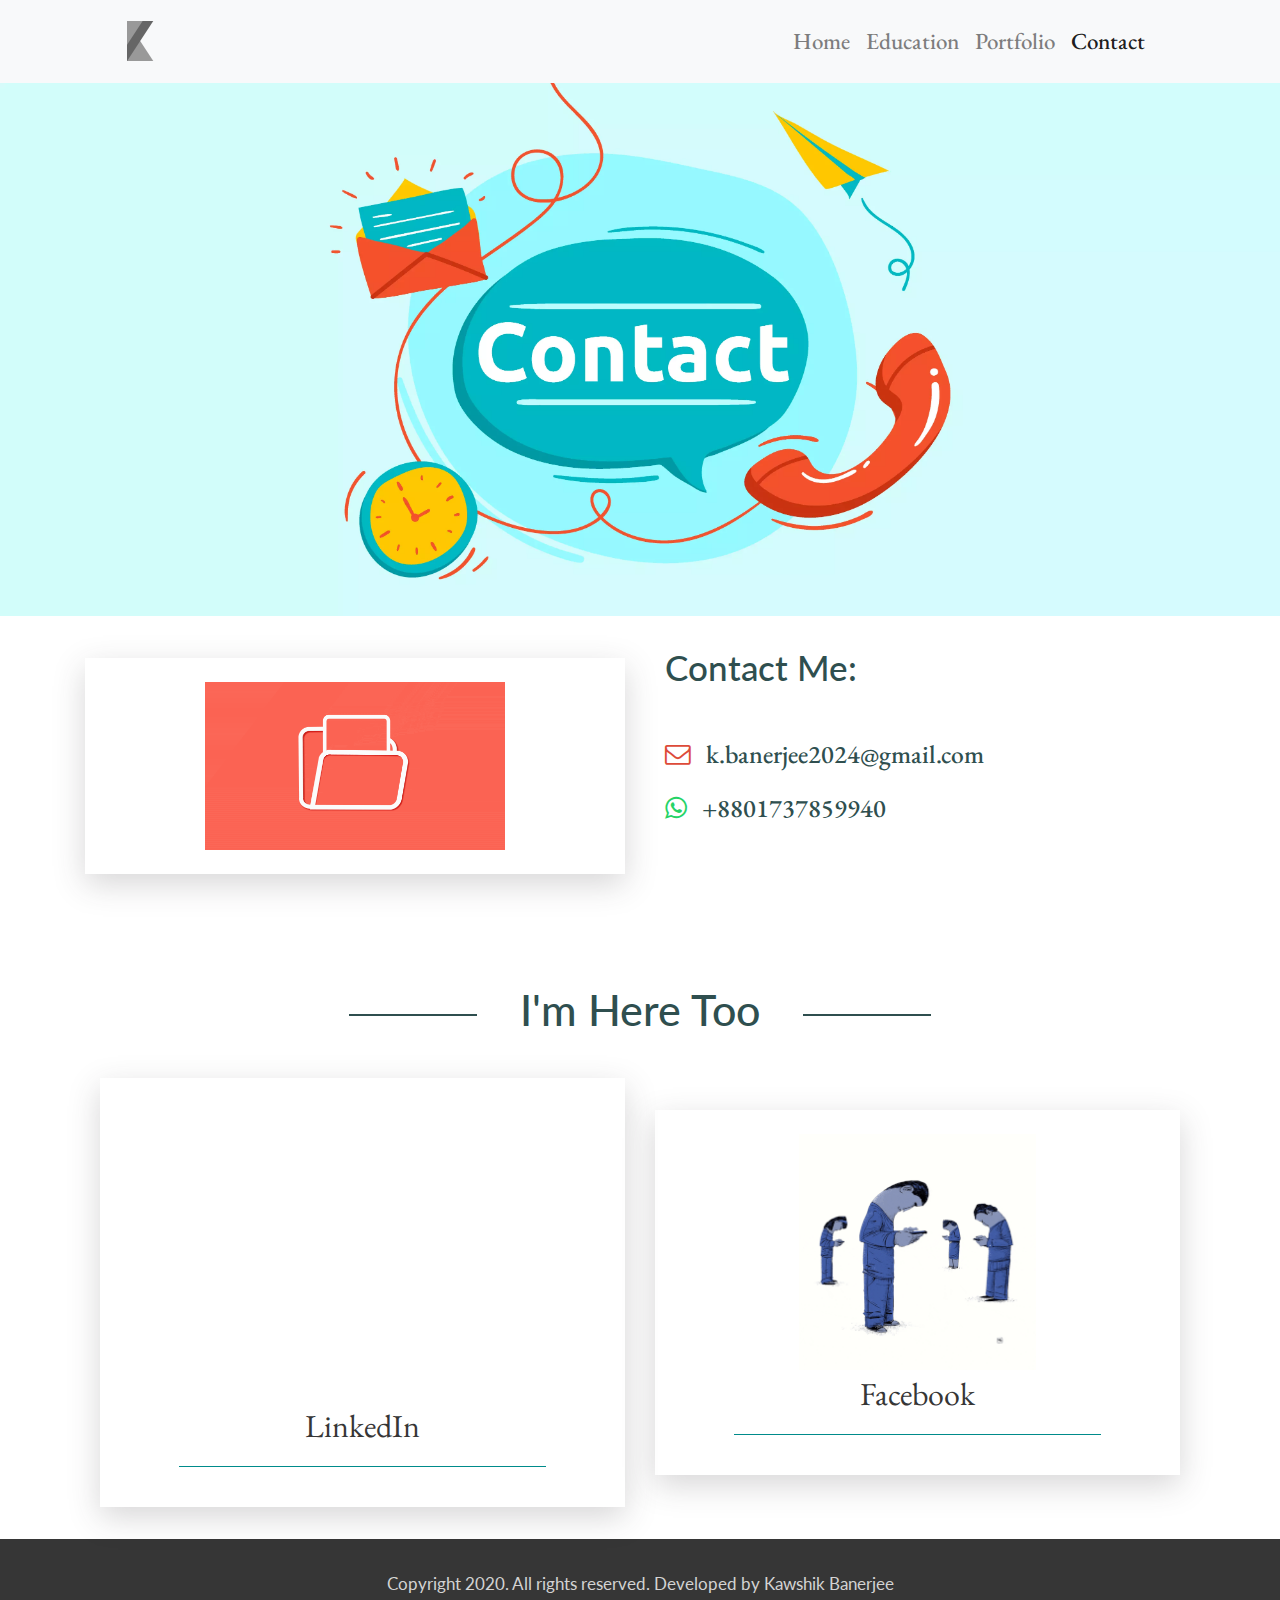
==== contact.html @ 923f94b1 "update 2.0" ====
<!DOCTYPE html>
<html lang="en">
<head>
    <meta charset="UTF-8">
    <meta name="viewport" content="width=device-width, initial-scale=1.0">
    
    <!-- title -->
    <title>Contact</title>
    <link rel="shortcut icon" href="./pic/brand.png" type="image/png">

    <!-- Bootstrap init -->
    <link rel="stylesheet" href="https://maxcdn.bootstrapcdn.com/bootstrap/4.5.2/css/bootstrap.min.css">
    <script src="https://ajax.googleapis.com/ajax/libs/jquery/3.5.1/jquery.min.js"></script>
    <script src="https://cdnjs.cloudflare.com/ajax/libs/popper.js/1.16.0/umd/popper.min.js"></script>
    <script src="https://maxcdn.bootstrapcdn.com/bootstrap/4.5.2/js/bootstrap.min.js"></script>

    <!-- css and responsive -->
    <link rel="stylesheet" href="./CSS/style.css">
    <link rel="stylesheet" href="./CSS/responsive.css"> 

    <!-- fonts -->
    <link rel="preconnect" href="https://fonts.gstatic.com">
    <link href="https://fonts.googleapis.com/css2?family=Lato:wght@700&display=swap" rel="stylesheet">
    <link href="https://fonts.googleapis.com/css2?family=EB+Garamond:ital,wght@0,400;0,500;1,600&display=swap" rel="stylesheet">

    <!-- icon -->
    <link rel="stylesheet" href="https://cdnjs.cloudflare.com/ajax/libs/font-awesome/4.7.0/css/font-awesome.min.css">

</head>
<body>
    <!-- header part -->
    <header class="header_area" id="navBar">
        <div class="main-menu">
            <nav class="navbar navbar-expand-lg navbar-light bg-light">
                <div class="container">
                    <img src="./pic/brand.png" alt="Logo" style="width:40px;">
                    <!-- <a class="navbar-brand" href="">KAWSHIK</a> -->

                    <button class="navbar-toggler" type="button" data-toggle="collapse" data-target="#navbarNavAltMarkup" 
                        aria-controls="navbarNavAltMarkup" aria-expanded="false" aria-label="Toggle navigation">
                        <span class="navbar-toggler-icon"></span>
                    </button>
                        
                    <div class="collapse navItems navbar-collapse justify-content-end" id="navbarNavAltMarkup">
                        <div class="navbar-nav">
                            <a class="nav-item nav-link" href="index.html">Home </a>
                            <a class="nav-item nav-link" href="education.html">Education </a>
                            <a class="nav-item nav-link" href="portfolio.html">Portfolio </a>
                            <a class="nav-item nav-link active" href="contact.html">Contact </a>
                        </div>
                    </div>
                </div>
            </nav>
        </div>
    </header>
    <!-- header end -->

    <!-- cover photo -->
    <div class="cover-photo">
        <img src="./pic/coverContact.webp" alt="Contact" style="width:100%;">
        <!-- <div class="text-center">Portfolio</div> -->
      </div>
    <!-- cover photo ends -->

    <main class="home-page">
        <!-- contact info starts -->
        <section>
            <div class="container">

                <div class="row justify-content-center align-content-center" style="margin-top: 30px;">

                    <div class="col-md-6" style="margin-top: -20px;">
                        <div class="text-center baksho">
                            <img src="./pic/mail.gif" alt=""> <br>
                            <!-- <a href="contact.html">Contact</a>
                            <hr> -->
                        </div>
                    </div> 
        
                    <div class="col-md-6">
                        <div class="contact-me" style="margin-left: 10px;">
                            <h2>Contact Me:</h2><br>
                            <!-- <p>Mail me: -->
                            <i class="fa fa-envelope-o"></i>
                            <a href="mailto:k.banerjee2024@gmail.com" target="_blank"
                            style="color: darkslategray;"> k.banerjee2024@gmail.com</a></p>
                            <i class="fa fa-whatsapp"></i> +8801737859940
                        </div>
                    </div>

                </div> <br> <br>

                <!-- find me -->
                <div class="container text-center section-divider" style="margin-top: 30px;">
                    <h3>I'm Here Too</h3>
                </div> <br> <br> <br>
                
                <div class="container">
                
                <div class="row justify-content-center align-items-center" style="margin-top: -70px;">
        
                    <div class="col-md-6">
                        <div class="text-center baksho">
                            <img src="./pic/linkedin.gif" alt=""> <br>
                            <a href="https://www.linkedin.com/in/kawshikbanerjee2024/" target="_blank">
                                LinkedIn</a>
                            <hr>
                        </div>
                    </div> 
        
                    <div class="col-md-6">
                        <div class="text-center baksho">
                            <img src="./pic/facebook.gif" alt="" style="width: 45%;"> <br>
                            <a href="https://www.facebook.com/k.banerjee13" target="_blank">
                                Facebook</a>
                            <hr>
                        </div>
                    </div> 
                </div>
                </div>
                <!-- find me ends -->

            </div>
        </section>
        <!-- contact info ends -->
    </main>
    
    <footer class="footer-area" id="footer-area">
        Copyright 2020. All rights reserved. Developed by Kawshik Banerjee
    </footer>
    
</body>
</html>
---- CSS/style.css ----
/* navbar */
.navbar-brand {
    padding: 0 2rem 0 0;
    font-family: 'Lato', sans-serif;
    font-size: 23px;
    text-transform: uppercase;
}

.navbar {
    padding: 1rem 7rem;
    background-color: whitesmoke;
}

.nav-edu {
    background-color: #caa17f;
}

.nav-edu a {
    color: #613221
}

.nav-edu a:hover {
    color: black
}

.navItems {
    font-family: 'EB Garamond', serif;
    font-weight:500;
    font-size: 23px;
}

.nav-edu .navbar-toggler-icon {
    background-image: url("data:image/svg+xml,%3csvg xmlns='http://www.w3.org/2000/svg' width='30' height='30' viewBox='0 0 30 30'%3e%3cpath stroke='rgba%28255, 255, 255, 0.5%29' stroke-linecap='round' stroke-miterlimit='10' stroke-width='2' d='M4 7h22M4 15h22M4 23h22'/%3e%3c/svg%3e");
}
/* navbar end */

/* homepage intro */
.home-page .home-intro .home-title {
    padding-top: 10%;
    padding-left: 15%;
}

.home-page .home-intro .home-title h3 {
    font-family: 'EB Garamond', serif;
}

.home-page .home-intro .home-title h3::after {
    content: " ";
    height: 2px;
    width: 10vw;
    background: darkslategrey;
    display: inline-block;
    margin-left: 5%;
    transform: translateY(-10px);
}

.home-page .home-intro .home-title h1 {
    font-size: 4.2rem;
    font-family: 'Lato', sans-serif;
}

.home-page .home-intro .banner-image > img {
    padding: 6rem 0; 
    width: 50%;
}

.home-page .home-intro .intro-text {
    font-family: 'EB Garamond', serif;
    text-align: center;
    font-size: 23px;
    font-weight: 500;
    padding: 3rem 7rem 3rem 7rem;
}
/* intro done */ 

/* home content */
.section-divider h3 {
    display: block;
    font-family: 'Lato', serif;
    /* font-family: 'EB Garamond', serif; */
    font-size: 2.7rem;
    /* text-transform: uppercase; */
    /* letter-spacing: 1px; */
    color: darkslategray;
}

.section-divider h3::after {
    content: " ";
    height: 2px;
    width: 10vw;
    background: darkslategrey;
    display: inline-block;
    margin-left: 4%;
    transform: translateY(-10px);
}

.section-divider h3::before {
    content: " ";
    height: 2px;
    width: 10vw;
    background: darkslategrey;
    display: inline-block;
    margin-right: 4%;
    transform: translateY(-10px);
}

.flex-container {
    display: flex;
    flex-direction: row;
    flex-wrap: wrap;
    align-items: center;
}

.baksho {
    background: #ffffff10;
    box-shadow: 0px 10px 30px rgba(57, 56, 61, 0.205);
    margin: 2rem 0rem;
    padding-top: 1.5rem;
    padding-bottom: 1.5rem;
}

.baksho a {
    font-family: 'EB Garamond', serif;
    font-size: 2rem;
    color: #363636;
}

.baksho img {
    width: 300px;
}

.baksho hr {
    width: 70%;
    border-color: darkcyan;
}

.baksho p {
    font-family: 'EB Garamond', serif;
    font-weight: 500;
    font-size: 1.4rem;
}
/* home content done */

/* edu starts */
.institute img {
    width: 100px;
}

.institute p {
    font-family: 'EB Garamond', serif;
    font-weight: 500;
    font-size: 2rem;
}

.institute text {
    font-family: 'EB Garamond', serif;
    font-size: 1.5rem;
}
/* edu ends */

/* contact starts */
.contact-me {
    font-family: 'EB Garamond', serif;
    font-size: 1.6rem;
    color: darkslategray;
    font-weight: 500;
}

.contact-me h2 {
    font-family: 'Lato', sans-serif;
    font-size: 2.2rem;
}

.fa:hover {
    opacity: 0.7;
}

.fa-whatsapp {
	color: #25D366;
    background-color: white;
}

.fa-envelope-o {
	color: #dd4b39;
    background: white;
}

.fa {
    margin-right: 10px;
}
/* contact ends */

/* footer */
.footer-area {
    background: #363636;
    padding: 2rem 0;
    font-family: 'Lato', sans-serif;
    font-size: 17px;
    color: lightgray;
    text-align: center;
}
/* footer done */
---- CSS/responsive.css ----
@media only screen and (max-width: 600px) {
    .home-page .home-intro .home-title h1 {
        font-size: 2rem;
        font-family: 'Lato', sans-serif;
    }

    .home-page .home-intro .banner-image > img {
        padding: 6rem 0; 
        width: 50%;
        margin: 0 4rem;
    }

    .home-page .home-intro .intro-text {
        font-family: 'EB Garamond', serif;
        text-align: center;
        font-size: 20px;
        font-weight: 500;
        padding: 2rem 1rem 2rem 1rem;
    }

    .section-divider h3 {
        display: block;
        font-family: 'Lato', serif;
        /* font-family: 'EB Garamond', serif; */
        font-size: 1.3rem;
        /* text-transform: uppercase; */
        /* letter-spacing: 1px; */
        color: darkslategray;
    }

    .section-divider h3::after {
        content: " ";
        height: 2px;
        width: 5vw;
        background: darkslategrey;
        display: inline-block;
        margin-left: 4%;
        transform: translateY(-10px);
    }
    
    .section-divider h3::before {
        content: " ";
        height: 2px;
        width: 5vw;
        background: darkslategrey;
        display: inline-block;
        margin-right: 4%;
        transform: translateY(-10px);
    }
    
    .baksho {
        background: #ffffff10;
        box-shadow: 0px 5px 15px rgba(57, 56, 61, 0.205);
        /* margin: 1rem 0rem; */
        padding-top: 1rem;
        padding-bottom: 1rem;
        /* width: 70%; */
    }
    
    .baksho a {
        font-family: 'EB Garamond', serif;
        font-size: 1.7rem;
        color: #363636;
    }
    
    .baksho img {
        width: 50%;
    }

    .baksho p {
        font-size: 1.3rem;
    }
    
    .baksho hr {
        width: 70%;
        border-color: darkcyan;
    }

    .institute text {
        font-size: 1.3rem;
    }

    .contact-me {
        font-size: 1.3rem;
        text-align: center;
    }

    .footer-area {
        background: #363636;
        padding: 2rem 1rem;
        font-family: 'Lato', sans-serif;
        font-size: 14px;
        color: lightgray;
        text-align: center;
    }

}

@media only screen and (max-width: 1224px) {
    .navbar-brand {
        padding: 0 2rem 0 0;
        font-family: 'Lato', sans-serif;
        font-size: 23px;
        text-transform: uppercase;
    }

    .home-page .home-intro .banner-image > img {
        padding: 6rem 0; 
        width: 50%;
        margin: 0 4rem;
    }

    .home-page .home-intro .intro-text {
        font-family: 'EB Garamond', serif;
        text-align: center;
        font-size: 22px;
        font-weight: 500;
        padding: 2rem 1rem 2rem 1rem;
    }

    .fa {
        padding: 5px;
        width: 40px;
        height: 40px;
        text-align: center;
        text-decoration: none;
        margin: 2px 3px;
        border-radius: 50%;
    }

}
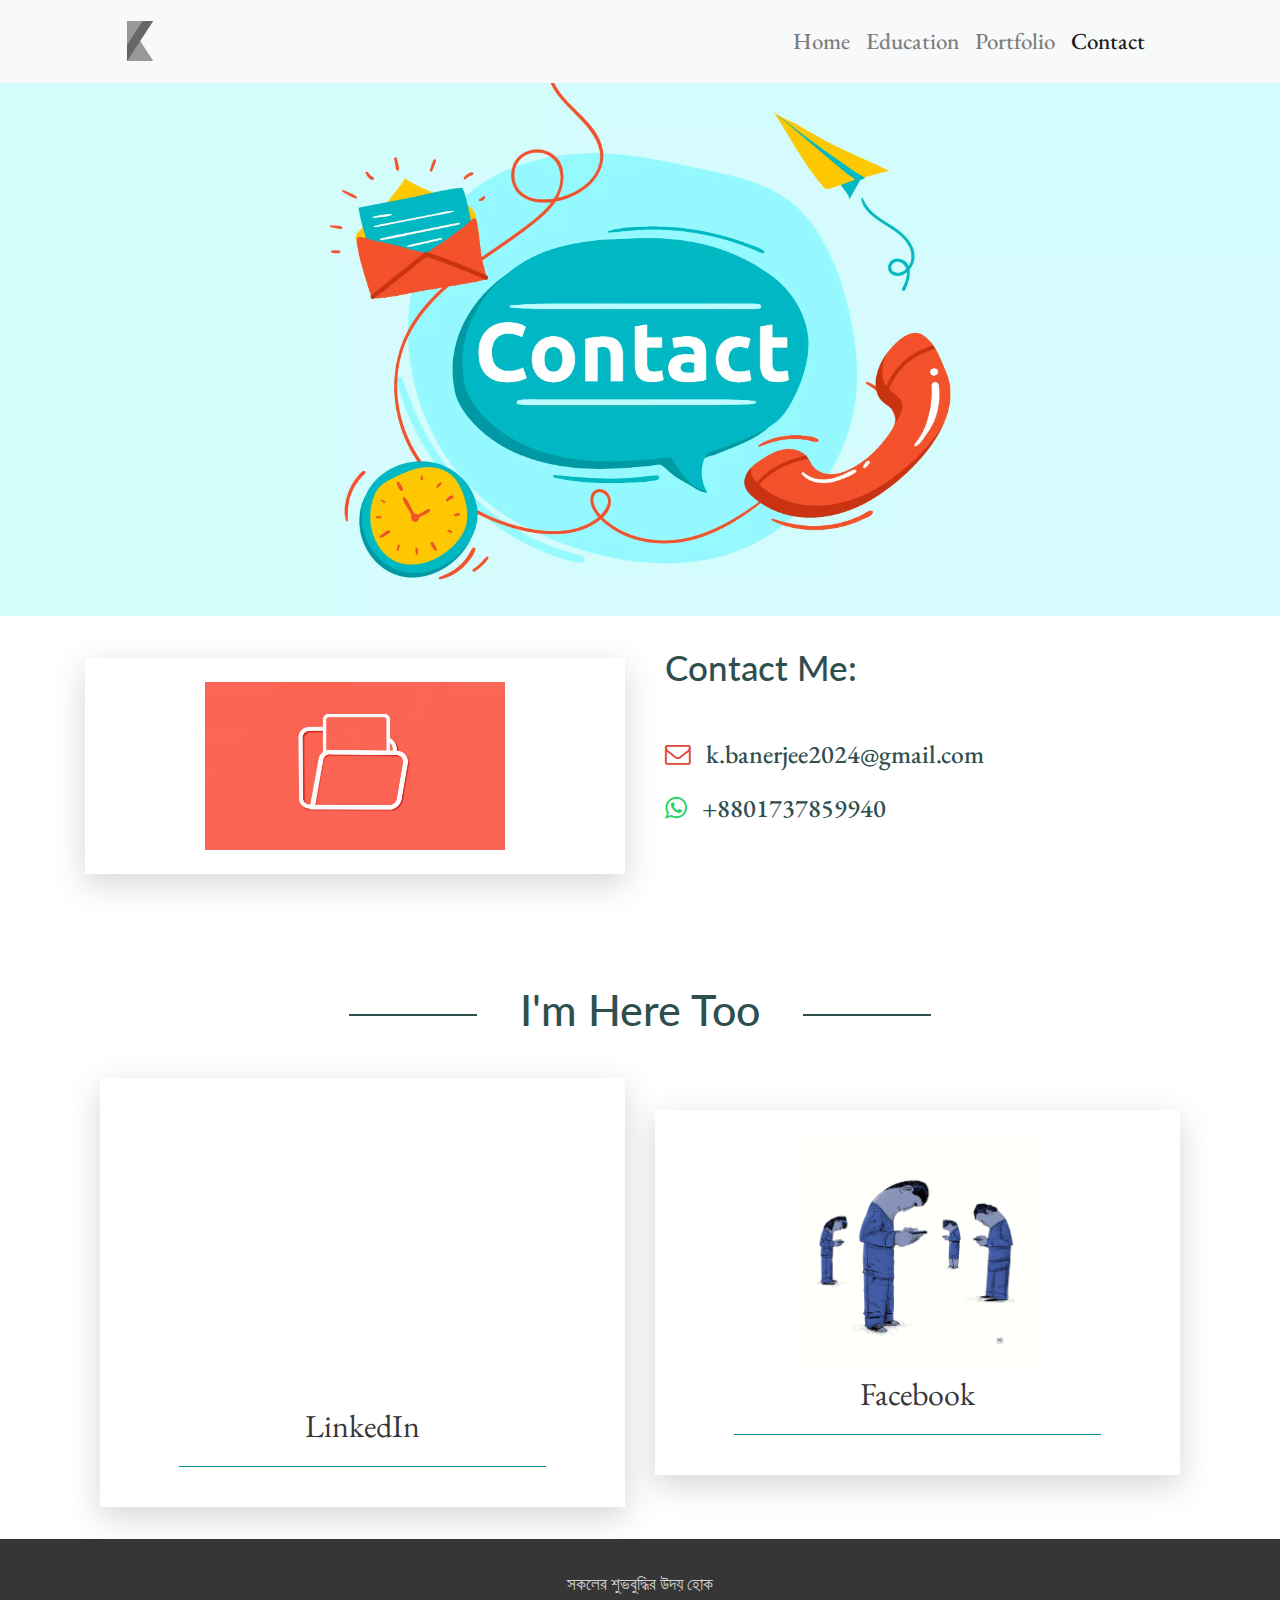
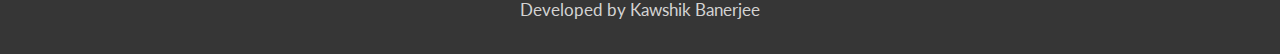
==== commit d6e54d00: "EC+footer update" ====
--- a/contact.html
+++ b/contact.html
@@ -126,7 +126,7 @@
     </main>
     
     <footer class="footer-area" id="footer-area">
-        Copyright 2020. All rights reserved. Developed by Kawshik Banerjee
+        সকলের শুভবুদ্ধির উদয় হোক<br>Developed by Kawshik Banerjee
     </footer>
     
 </body>
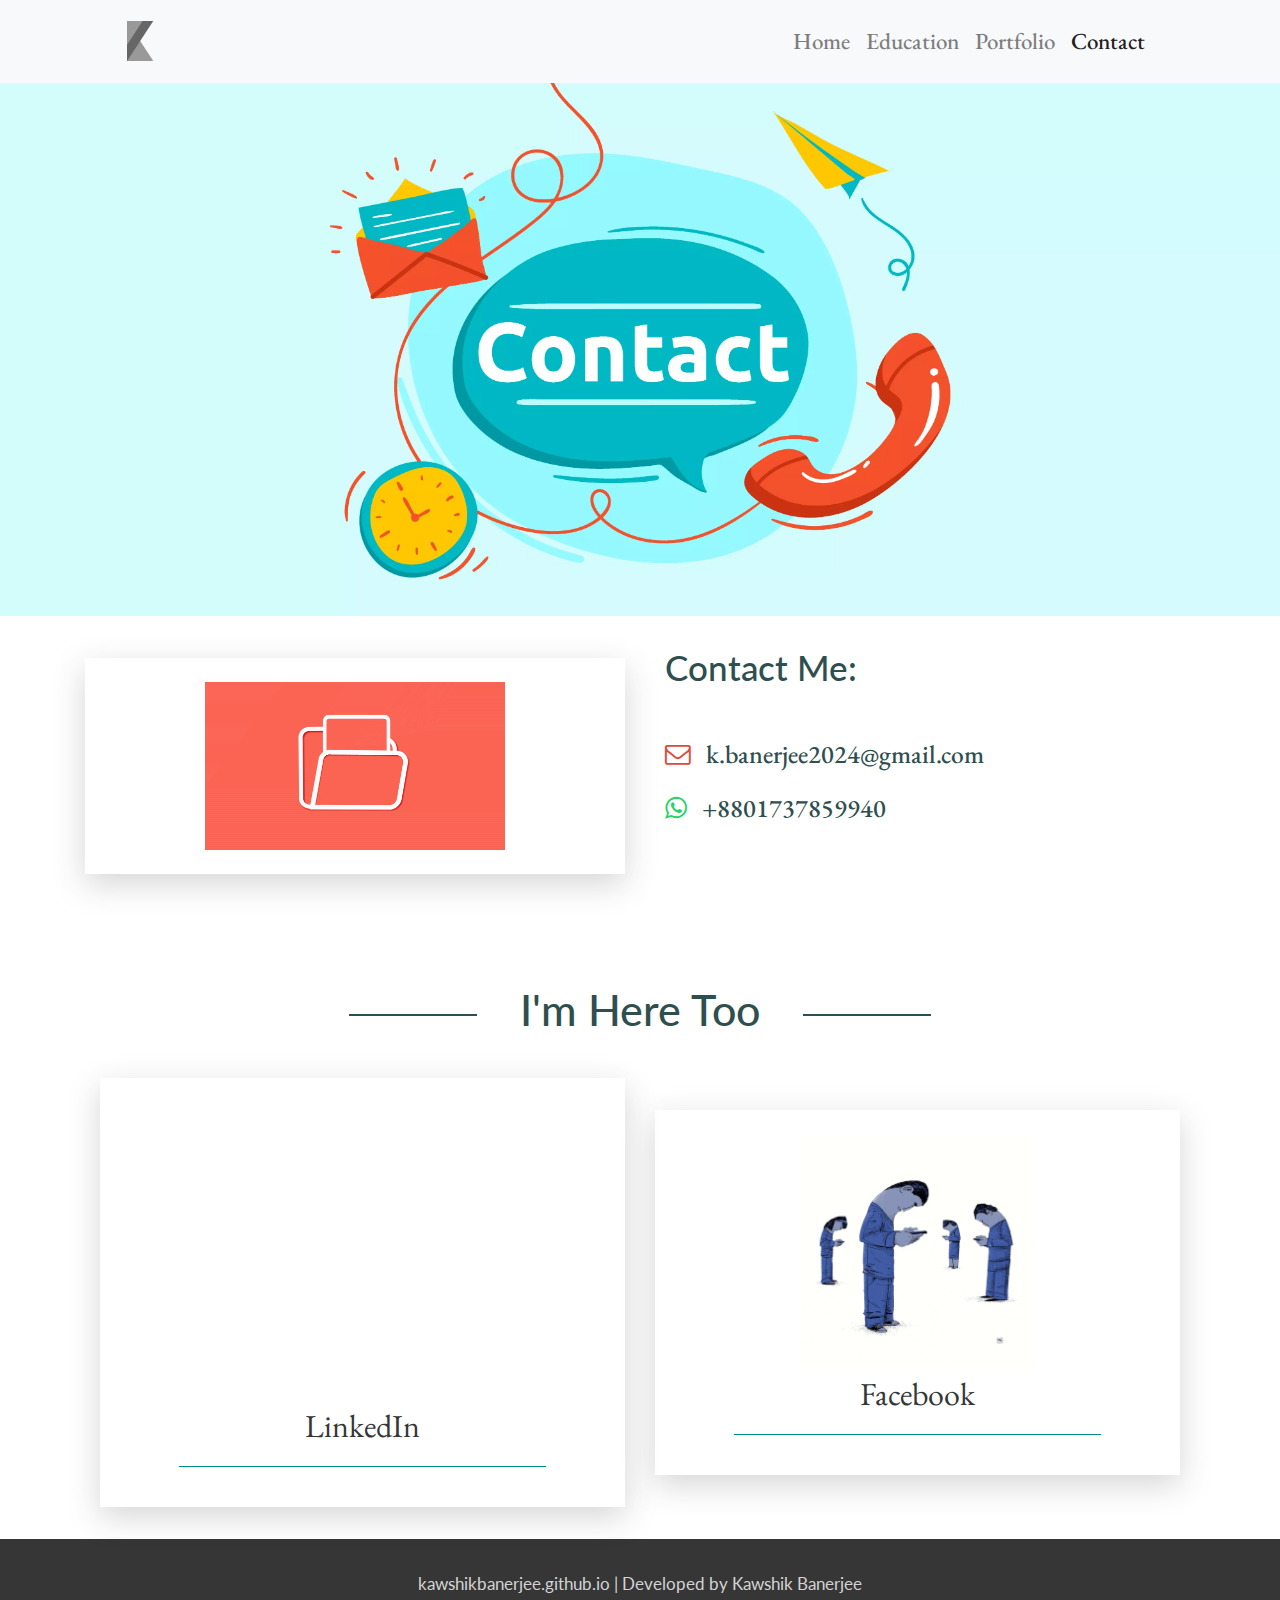
==== commit 9d31b818: "footer update" ====
--- a/contact.html
+++ b/contact.html
@@ -126,7 +126,7 @@
     </main>
     
     <footer class="footer-area" id="footer-area">
-        সকলের শুভবুদ্ধির উদয় হোক<br>Developed by Kawshik Banerjee
+        kawshikbanerjee.github.io | Developed by Kawshik Banerjee
     </footer>
     
 </body>
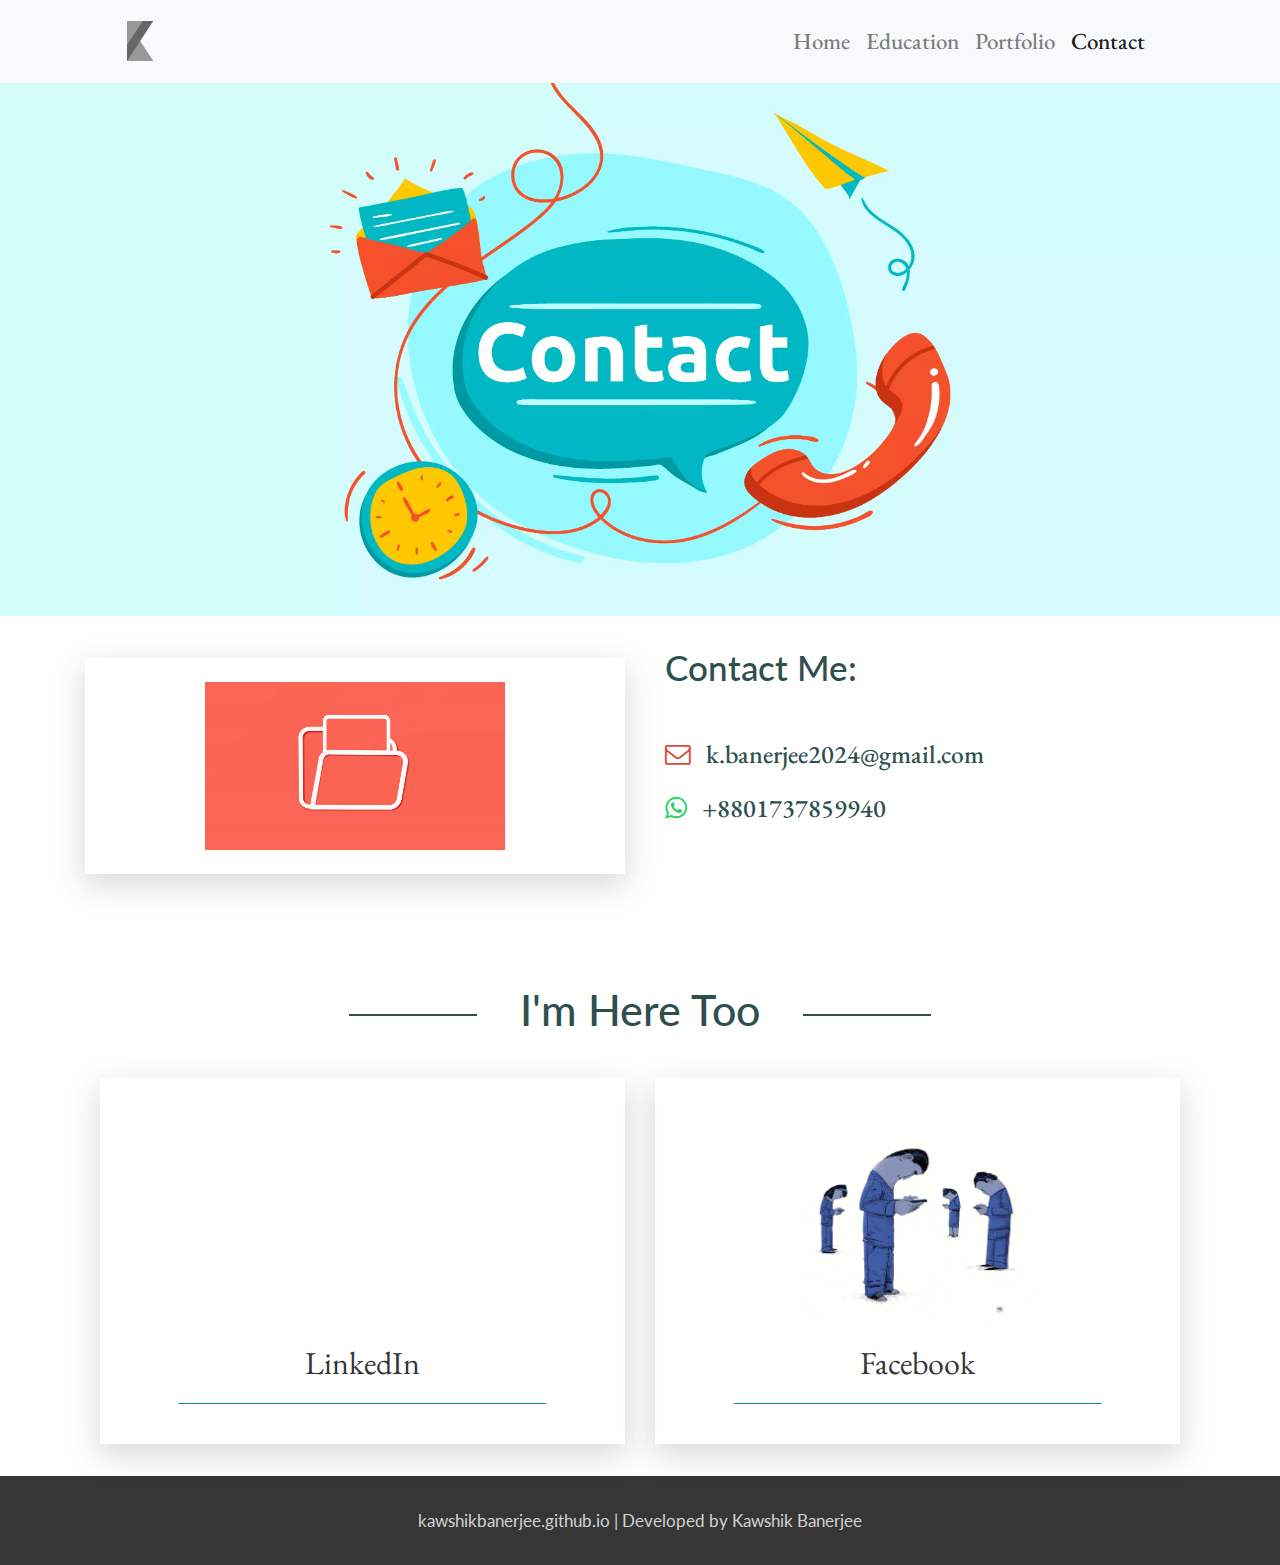
==== commit 8f3fa4c2: "blog site update" ====
--- a/contact.html
+++ b/contact.html
@@ -101,7 +101,7 @@
         
                     <div class="col-md-6">
                         <div class="text-center baksho">
-                            <img src="./pic/linkedin.gif" alt=""> <br>
+                            <img src="./pic/linkedin.gif" alt="" style="width: 45%;"> <br>
                             <a href="https://www.linkedin.com/in/kawshikbanerjee2024/" target="_blank">
                                 LinkedIn</a>
                             <hr>
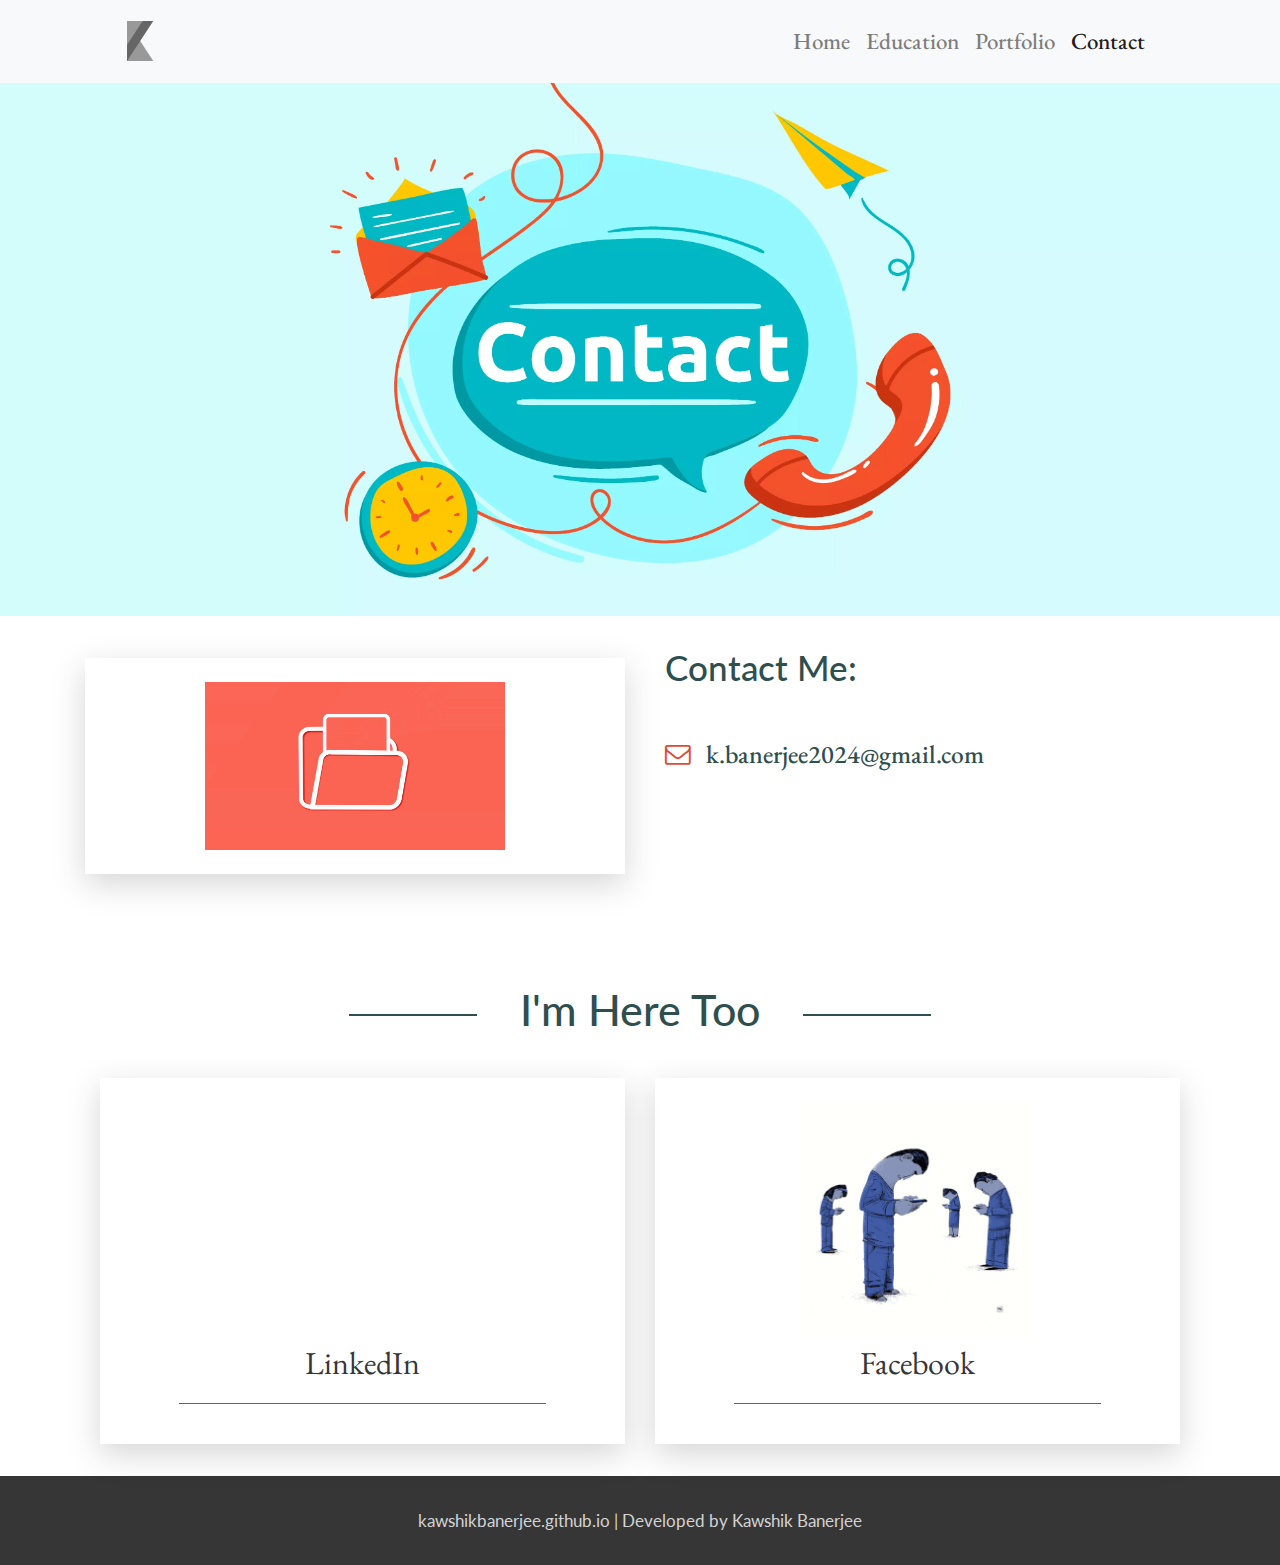
==== commit 462b5a49: "Update contacts" ====
--- a/contact.html
+++ b/contact.html
@@ -84,7 +84,7 @@
                             <i class="fa fa-envelope-o"></i>
                             <a href="mailto:k.banerjee2024@gmail.com" target="_blank"
                             style="color: darkslategray;"> k.banerjee2024@gmail.com</a></p>
-                            <i class="fa fa-whatsapp"></i> +8801737859940
+                            <!-- <i class="fa fa-whatsapp"></i> +8801737859940 -->
                         </div>
                     </div>
 
